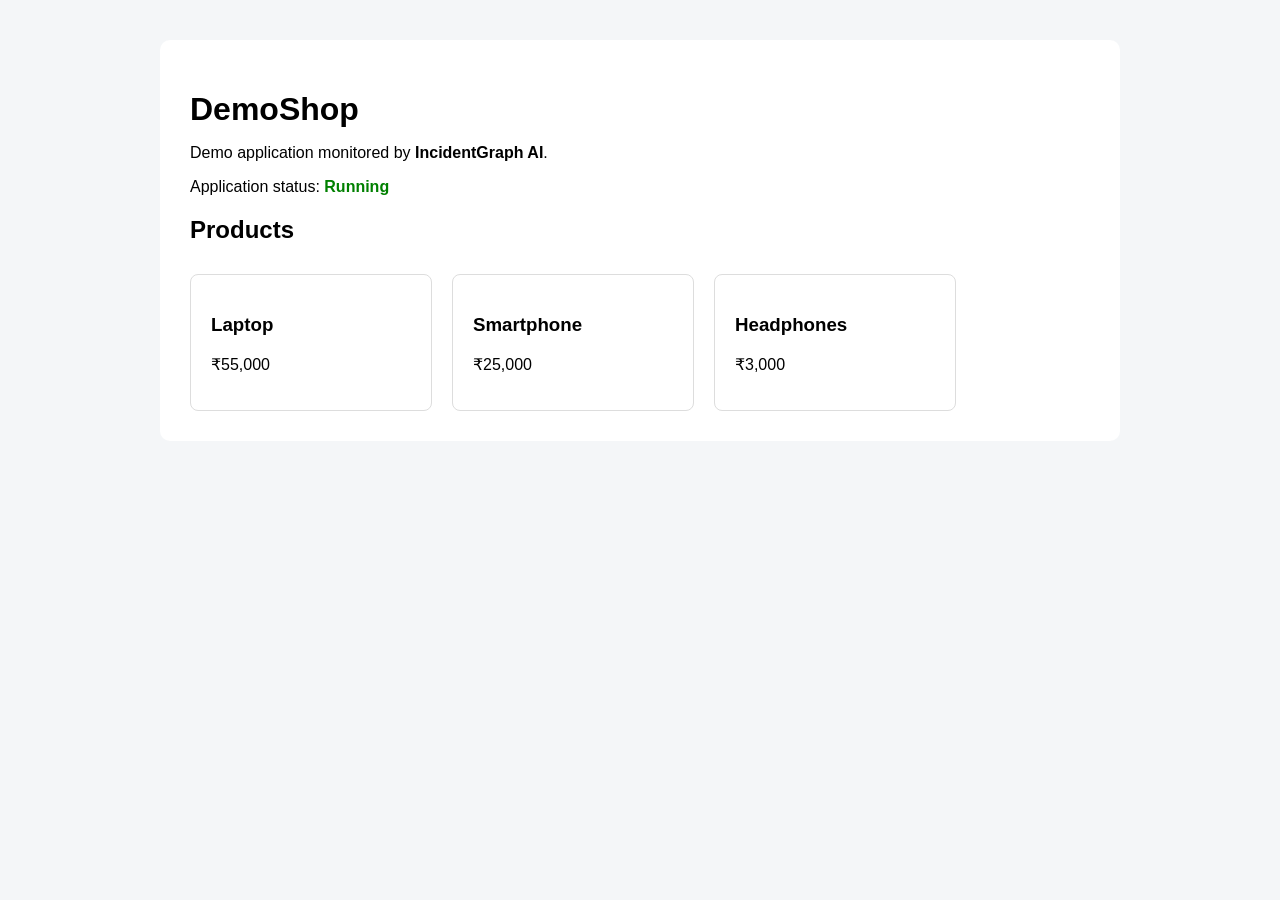
==== demoshop/templates/index.html @ f573a2d8 "Build DemoShop and monitoring agent" ====
<!DOCTYPE html>
<html lang="en">
<head>
    <meta charset="UTF-8">
    <meta name="viewport" content="width=device-width, initial-scale=1.0">

    <title>DemoShop</title>

    <style>
        body {
            font-family: Arial, sans-serif;
            margin: 40px;
            background: #f4f6f8;
        }

        .container {
            max-width: 900px;
            margin: auto;
            background: white;
            padding: 30px;
            border-radius: 10px;
        }

        h1 {
            margin-bottom: 5px;
        }

        .status {
            color: green;
            font-weight: bold;
        }

        .products {
            display: flex;
            gap: 20px;
            margin-top: 30px;
        }

        .product {
            border: 1px solid #ddd;
            padding: 20px;
            border-radius: 8px;
            width: 200px;
        }
    </style>
</head>

<body>

<div class="container">

    <h1>DemoShop</h1>

    <p>
        Demo application monitored by
        <strong>IncidentGraph AI</strong>.
    </p>

    <p>
        Application status:
        <span class="status">Running</span>
    </p>

    <h2>Products</h2>

    <div class="products">

        <div class="product">
            <h3>Laptop</h3>
            <p>₹55,000</p>
        </div>

        <div class="product">
            <h3>Smartphone</h3>
            <p>₹25,000</p>
        </div>

        <div class="product">
            <h3>Headphones</h3>
            <p>₹3,000</p>
        </div>

    </div>

</div>

</body>
</html>
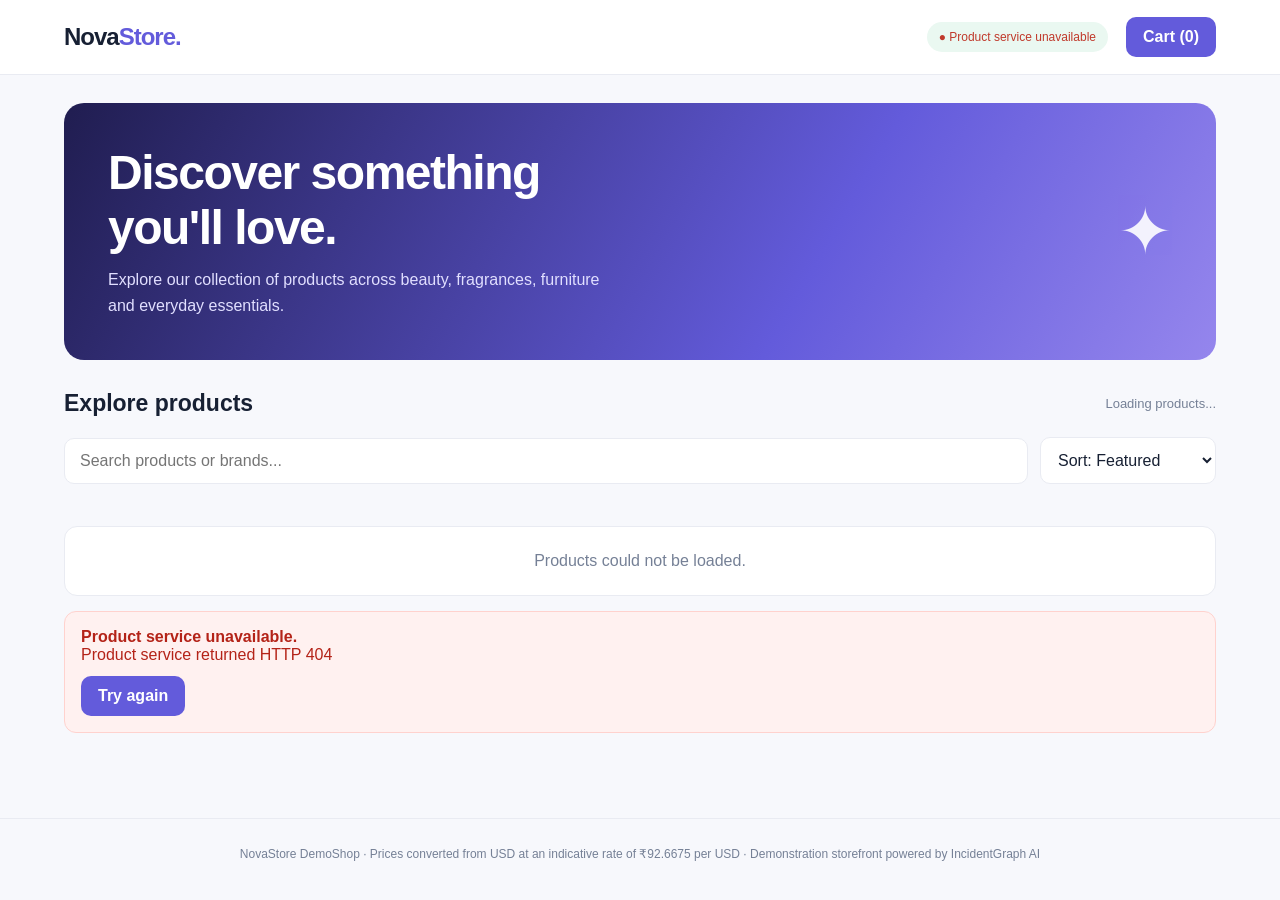
==== commit 2a61beb1: "Improve incident monitoring and AI investigation" ====
--- a/demoshop/templates/index.html
+++ b/demoshop/templates/index.html
@@ -1,88 +1,334 @@
 <!DOCTYPE html>
 <html lang="en">
 <head>
-    <meta charset="UTF-8">
-    <meta name="viewport" content="width=device-width, initial-scale=1.0">
-
-    <title>DemoShop</title>
-
-    <style>
-        body {
-            font-family: Arial, sans-serif;
-            margin: 40px;
-            background: #f4f6f8;
-        }
-
-        .container {
-            max-width: 900px;
-            margin: auto;
-            background: white;
-            padding: 30px;
-            border-radius: 10px;
-        }
-
-        h1 {
-            margin-bottom: 5px;
-        }
-
-        .status {
-            color: green;
-            font-weight: bold;
-        }
-
-        .products {
-            display: flex;
-            gap: 20px;
-            margin-top: 30px;
-        }
-
-        .product {
-            border: 1px solid #ddd;
-            padding: 20px;
-            border-radius: 8px;
-            width: 200px;
-        }
-    </style>
+<meta charset="UTF-8">
+<meta name="viewport" content="width=device-width, initial-scale=1.0">
+<title>NovaStore | DemoShop</title>
+<style>
+:root {
+    --bg:#f7f8fc; --surface:#fff; --ink:#172033;
+    --muted:#758096; --primary:#635bdb; --line:#e9ebf2;
+    --green:#15966b; --shadow:0 8px 28px rgba(28,36,70,.07);
+}
+*{box-sizing:border-box}
+body{margin:0;background:var(--bg);color:var(--ink);font-family:Inter,Arial,sans-serif}
+button,input,select{font:inherit}
+button{cursor:pointer}
+header{background:#fff;border-bottom:1px solid var(--line);position:sticky;top:0;z-index:5}
+.nav{max-width:1200px;margin:auto;padding:17px 24px;display:flex;align-items:center;justify-content:space-between;gap:20px}
+.logo{font-size:24px;font-weight:850;letter-spacing:-1px}
+.logo span{color:var(--primary)}
+.nav-right{display:flex;align-items:center;gap:18px}
+.status{font-size:12px;color:var(--green);background:#eaf8f1;padding:8px 12px;border-radius:30px}
+.cart-btn,.primary-btn{border:0;background:var(--primary);color:white;padding:11px 17px;border-radius:10px;font-weight:700}
+.cart-btn:hover,.primary-btn:hover{filter:brightness(.93)}
+main{max-width:1200px;margin:auto;padding:28px 24px 70px}
+.hero{background:linear-gradient(120deg,#201d50,#635bdb 65%,#9586ed);color:white;border-radius:20px;padding:42px 44px;margin-bottom:30px;display:flex;justify-content:space-between;align-items:center;gap:20px;overflow:hidden}
+.hero h1{font-size:clamp(30px,5vw,48px);margin:0 0 12px;letter-spacing:-1.5px}
+.hero p{color:#e1dfff;max-width:520px;line-height:1.6;margin:0}
+.hero-tag{font-size:65px;opacity:.9}
+.toolbar{display:flex;gap:12px;align-items:center;margin:20px 0;flex-wrap:wrap}
+.search{flex:1;min-width:220px;padding:13px 15px;border:1px solid var(--line);border-radius:10px;background:#fff;outline:none}
+.search:focus{border-color:var(--primary)}
+select{padding:13px;border:1px solid var(--line);border-radius:10px;background:#fff;color:var(--ink)}
+.section-head{display:flex;justify-content:space-between;align-items:center;margin:26px 0 16px}
+.section-head h2{margin:0;font-size:23px}
+.muted{color:var(--muted);font-size:13px}
+.categories{display:flex;gap:9px;flex-wrap:wrap;margin-bottom:22px}
+.category{border:1px solid var(--line);background:#fff;color:#596176;padding:9px 14px;border-radius:30px;font-size:13px}
+.category.active{background:var(--primary);color:#fff;border-color:var(--primary)}
+.grid{display:grid;grid-template-columns:repeat(4,minmax(0,1fr));gap:18px}
+.product{background:#fff;border:1px solid var(--line);border-radius:15px;overflow:hidden;transition:.2s;display:flex;flex-direction:column}
+.product:hover{transform:translateY(-4px);box-shadow:var(--shadow)}
+.product-img{height:190px;background:#f1f2f7;display:flex;align-items:center;justify-content:center;padding:15px;cursor:pointer}
+.product-img img{width:100%;height:100%;object-fit:contain;mix-blend-mode:multiply}
+.product-info{padding:15px;display:flex;flex-direction:column;flex:1}
+.product-category{font-size:10px;text-transform:uppercase;letter-spacing:1px;color:var(--primary);font-weight:800}
+.product h3{font-size:15px;margin:8px 0;line-height:1.35;min-height:40px}
+.rating{font-size:12px;color:#bd8420;margin-bottom:9px}
+.price-row{display:flex;justify-content:space-between;align-items:center;margin-top:auto;gap:8px}
+.price{font-size:19px;font-weight:800}
+.stock{font-size:11px;color:var(--muted)}
+.add-btn{width:100%;margin-top:13px;padding:10px;border:0;border-radius:9px;background:#efefff;color:var(--primary);font-weight:750}
+.add-btn:hover{background:var(--primary);color:white}
+.state{background:white;border:1px solid var(--line);border-radius:13px;padding:25px;text-align:center;color:var(--muted);grid-column:1/-1}
+.error{color:#b42318;background:#fff1f0;border:1px solid #ffd2ce;border-radius:12px;padding:16px;margin:15px 0}
+footer{text-align:center;color:var(--muted);font-size:12px;padding:28px;border-top:1px solid var(--line)}
+.overlay{display:none;position:fixed;inset:0;background:#11182780;z-index:10}
+.overlay.show{display:block}
+.drawer{position:fixed;right:0;top:0;height:100%;width:min(430px,100%);background:#fff;z-index:11;transform:translateX(105%);transition:.25s;padding:24px;display:flex;flex-direction:column}
+.drawer.show{transform:translateX(0)}
+.drawer-head{display:flex;justify-content:space-between;align-items:center;border-bottom:1px solid var(--line);padding-bottom:16px}
+.close{border:0;background:#f1f2f7;border-radius:8px;padding:8px 12px}
+.cart-items{overflow:auto;flex:1;padding:15px 0}
+.cart-item{display:flex;gap:12px;align-items:center;padding:13px 0;border-bottom:1px solid var(--line)}
+.cart-item img{width:65px;height:65px;object-fit:contain;background:#f5f5f8;border-radius:8px}
+.cart-item-info{flex:1;min-width:0}
+.cart-item-info strong{font-size:13px}
+.quantity{display:flex;align-items:center;gap:10px;margin-top:8px}
+.quantity button{border:1px solid var(--line);background:#fff;border-radius:6px;width:26px;height:26px}
+.cart-total{border-top:1px solid var(--line);padding-top:18px}
+.total-line{display:flex;justify-content:space-between;margin-bottom:15px;font-weight:800;font-size:19px}
+.checkout{width:100%;padding:14px}
+.modal{display:none;position:fixed;inset:0;background:#11182780;z-index:20;align-items:center;justify-content:center;padding:18px}
+.modal.show{display:flex}
+.modal-card{background:#fff;border-radius:16px;padding:25px;max-width:440px;width:100%;max-height:90vh;overflow:auto}
+.modal-card img{width:100%;height:180px;object-fit:contain;background:#f5f5f8;border-radius:10px}
+.modal-card h2{font-size:21px}
+.modal-card p{color:var(--muted);line-height:1.6}
+@media(max-width:950px){.grid{grid-template-columns:repeat(3,minmax(0,1fr))}}
+@media(max-width:650px){.grid{grid-template-columns:repeat(2,minmax(0,1fr));gap:10px}.hero{padding:27px 22px}.hero-tag{font-size:40px}.nav{padding:13px 16px}.nav-right{gap:8px}.status{display:none}main{padding:20px 14px 45px}.product-img{height:145px}.product-info{padding:11px}.price{font-size:16px}}
+@media(max-width:390px){.grid{grid-template-columns:1fr 1fr}.product-img{height:120px}}
+</style>
 </head>
-
 <body>
-
-<div class="container">
-
-    <h1>DemoShop</h1>
-
-    <p>
-        Demo application monitored by
-        <strong>IncidentGraph AI</strong>.
-    </p>
-
-    <p>
-        Application status:
-        <span class="status">Running</span>
-    </p>
-
-    <h2>Products</h2>
-
-    <div class="products">
-
-        <div class="product">
-            <h3>Laptop</h3>
-            <p>₹55,000</p>
-        </div>
-
-        <div class="product">
-            <h3>Smartphone</h3>
-            <p>₹25,000</p>
-        </div>
-
-        <div class="product">
-            <h3>Headphones</h3>
-            <p>₹3,000</p>
-        </div>
-
+<header>
+ <div class="nav">
+  <div class="logo">Nova<span>Store.</span></div>
+  <div class="nav-right">
+   <span class="status" id="serviceStatus">● Connecting to products</span>
+   <button class="cart-btn" onclick="openCart()">Cart (<span id="cartCount">0</span>)</button>
+  </div>
+ </div>
+</header>
+
+<main>
+ <section class="hero">
+  <div>
+   <h1>Discover something<br>you'll love.</h1>
+   <p>Explore our collection of products across beauty, fragrances, furniture and everyday essentials.</p>
+  </div>
+  <div class="hero-tag">✦</div>
+ </section>
+
+ <div class="section-head">
+  <h2>Explore products</h2>
+  <span class="muted" id="productCount">Loading products...</span>
+ </div>
+
+ <div class="toolbar">
+  <input class="search" id="searchInput" placeholder="Search products or brands..." oninput="renderProducts()">
+  <select id="sortSelect" onchange="renderProducts()">
+   <option value="default">Sort: Featured</option>
+   <option value="low">Price: Low to high</option>
+   <option value="high">Price: High to low</option>
+   <option value="rating">Top rated</option>
+  </select>
+ </div>
+
+ <div class="categories" id="categories"></div>
+ <div class="grid" id="productGrid">
+  <div class="state">Loading products from our product service...</div>
+ </div>
+ <div id="productError"></div>
+</main>
+
+<footer>NovaStore DemoShop · Prices converted from USD at an indicative rate of ₹92.6675 per USD · Demonstration storefront powered by IncidentGraph AI</footer>
+
+<div class="overlay" id="overlay" onclick="closeCart()"></div>
+<aside class="drawer" id="cartDrawer">
+ <div class="drawer-head">
+  <h2>Your cart</h2>
+  <button class="close" onclick="closeCart()">✕</button>
+ </div>
+ <div class="cart-items" id="cartItems"></div>
+ <div class="cart-total">
+  <div class="total-line"><span>Total</span><span id="cartTotal">$0.00</span></div>
+  <button class="primary-btn checkout" onclick="checkout()">Proceed to checkout</button>
+ </div>
+</aside>
+
+<div class="modal" id="productModal" onclick="if(event.target===this)closeProduct()">
+ <div class="modal-card" id="productModalContent"></div>
+</div>
+
+<div class="modal" id="checkoutModal">
+ <div class="modal-card">
+  <h2 id="checkoutTitle">Order confirmation</h2>
+  <p id="checkoutMessage">Your demo order has been placed.</p>
+  <button class="primary-btn" style="width:100%" onclick="closeCheckout()">Continue shopping</button>
+ </div>
+</div>
+
+<script>
+let products = [];
+let cart = [];
+let activeCategory = "all";
+
+const USD_TO_INR = 92.6675;
+const money = value => new Intl.NumberFormat("en-IN", {
+ style: "currency",
+ currency: "INR",
+ maximumFractionDigits: 0
+}).format(Number(value) * USD_TO_INR);
+
+async function loadProducts() {
+ const status = document.getElementById("serviceStatus");
+ const grid = document.getElementById("productGrid");
+ try {
+  const response = await fetch("/api/products");
+  if (!response.ok) throw new Error("Product service returned HTTP " + response.status);
+  products = await response.json();
+  if (!Array.isArray(products)) throw new Error("Invalid product data received");
+  status.textContent = "● Product service connected";
+  status.style.color = "#15966b";
+  buildCategories();
+  renderProducts();
+ } catch(error) {
+  status.textContent = "● Product service unavailable";
+  status.style.color = "#c0392b";
+  grid.innerHTML = '<div class="state">Products could not be loaded.</div>';
+  document.getElementById("productError").innerHTML =
+   '<div class="error"><strong>Product service unavailable.</strong><br>' +
+   escapeHTML(error.message) +
+   '<br><button class="primary-btn" style="margin-top:12px" onclick="loadProducts()">Try again</button></div>';
+ }
+}
+
+function buildCategories() {
+ const categories = ["all", ...new Set(products.map(p => p.category).filter(Boolean))];
+ document.getElementById("categories").innerHTML = categories.map(category =>
+  '<button class="category ' + (category === activeCategory ? 'active' : '') +
+  '" onclick="selectCategory(\'' + category + '\')">' +
+  escapeHTML(category === "all" ? "All products" : category.replaceAll("-", " ")) +
+  '</button>'
+ ).join("");
+}
+
+function selectCategory(category) {
+ activeCategory = category;
+ buildCategories();
+ renderProducts();
+}
+
+function renderProducts() {
+ const search = document.getElementById("searchInput").value.toLowerCase().trim();
+ const sort = document.getElementById("sortSelect").value;
+ let filtered = products.filter(p =>
+  (activeCategory === "all" || p.category === activeCategory) &&
+  (p.name + " " + (p.brand || "") + " " + (p.category || "")).toLowerCase().includes(search)
+ );
+ if (sort === "low") filtered.sort((a,b) => a.price-b.price);
+ if (sort === "high") filtered.sort((a,b) => b.price-a.price);
+ if (sort === "rating") filtered.sort((a,b) => b.rating-a.rating);
+
+ document.getElementById("productCount").textContent = filtered.length + " products";
+ document.getElementById("productGrid").innerHTML = filtered.length ? filtered.map(p => `
+  <article class="product">
+   <div class="product-img" onclick="showProduct(${p.id})">
+    <img src="${escapeHTML(p.image || "")}" alt="${escapeHTML(p.name)}" loading="lazy">
+   </div>
+   <div class="product-info">
+    <span class="product-category">${escapeHTML(p.category || "Product")}</span>
+    <h3>${escapeHTML(p.name)}</h3>
+    <div class="rating">★ ${Number(p.rating || 0).toFixed(1)} / 5</div>
+    <div class="price-row">
+     <span class="price">${money(p.price)}</span>
+     <span class="stock">${Number(p.stock || 0)} in stock</span>
     </div>
-
-</div>
-
+    <button class="add-btn" onclick="addToCart(${p.id})">＋ Add to cart</button>
+   </div>
+  </article>
+ `).join("") : '<div class="state">No matching products found. Try another search.</div>';
+}
+
+function escapeHTML(value) {
+ return String(value ?? "").replace(/[&<>"']/g, char => ({
+  "&":"&amp;","<":"&lt;",">":"&gt;",'"':"&quot;","'":"&#39;"
+ }[char]));
+}
+
+function addToCart(id) {
+ const product = products.find(p => p.id === id);
+ if (!product) return;
+ const item = cart.find(p => p.id === id);
+ if (item) item.quantity++;
+ else cart.push({...product, quantity:1});
+ updateCart();
+}
+
+function changeQuantity(id, amount) {
+ const item = cart.find(p => p.id === id);
+ if (!item) return;
+ item.quantity += amount;
+ if (item.quantity <= 0) cart = cart.filter(p => p.id !== id);
+ updateCart();
+}
+
+function updateCart() {
+ const count = cart.reduce((sum,p) => sum+p.quantity,0);
+ const total = cart.reduce((sum,p) => sum+p.price*p.quantity,0);
+ document.getElementById("cartCount").textContent = count;
+ document.getElementById("cartTotal").textContent = money(total);
+ document.getElementById("cartItems").innerHTML = cart.length ? cart.map(p => `
+  <div class="cart-item">
+   <img src="${escapeHTML(p.image)}" alt="">
+   <div class="cart-item-info">
+    <strong>${escapeHTML(p.name)}</strong>
+    <div class="muted">${money(p.price)} each</div>
+    <div class="quantity">
+     <button onclick="changeQuantity(${p.id},-1)">−</button>
+     <span>${p.quantity}</span>
+     <button onclick="changeQuantity(${p.id},1)">＋</button>
+    </div>
+   </div>
+   <strong>${money(p.price*p.quantity)}</strong>
+  </div>
+ `).join("") : '<div class="state">Your cart is empty. Add something you like!</div>';
+}
+
+function openCart() {
+ document.getElementById("cartDrawer").classList.add("show");
+ document.getElementById("overlay").classList.add("show");
+}
+function closeCart() {
+ document.getElementById("cartDrawer").classList.remove("show");
+ document.getElementById("overlay").classList.remove("show");
+}
+
+function showProduct(id) {
+ const p = products.find(item => item.id === id);
+ if (!p) return;
+ document.getElementById("productModalContent").innerHTML = `
+  <img src="${escapeHTML(p.image)}" alt="${escapeHTML(p.name)}">
+  <span class="product-category">${escapeHTML(p.category)}</span>
+  <h2>${escapeHTML(p.name)}</h2>
+  <div class="rating">★ ${Number(p.rating || 0).toFixed(1)} / 5</div>
+  <p>${escapeHTML(p.description)}</p>
+  <p><strong>Brand:</strong> ${escapeHTML(p.brand || "Generic")}<br>
+  <strong>Available stock:</strong> ${Number(p.stock || 0)}</p>
+  <h2>${money(p.price)}</h2>
+  <button class="primary-btn" style="width:100%" onclick="addToCart(${p.id});closeProduct()">Add to cart</button>
+  <button class="close" style="width:100%;margin-top:10px" onclick="closeProduct()">Close</button>
+ `;
+ document.getElementById("productModal").classList.add("show");
+}
+function closeProduct() {
+ document.getElementById("productModal").classList.remove("show");
+}
+
+function checkout() {
+ if (!cart.length) {
+  alert("Your cart is empty. Add a product first.");
+  return;
+ }
+ const total = cart.reduce((sum,p) => sum+p.price*p.quantity,0);
+ const count = cart.reduce((sum,p) => sum+p.quantity,0);
+ document.getElementById("checkoutTitle").textContent = "Order placed successfully!";
+ document.getElementById("checkoutMessage").textContent =
+  "Demo order confirmed: " + count + " item(s), total " + money(total) +
+  ". This is a simulation; no payment was collected.";
+ closeCart();
+ document.getElementById("checkoutModal").classList.add("show");
+ cart = [];
+ updateCart();
+}
+function closeCheckout() {
+ document.getElementById("checkoutModal").classList.remove("show");
+}
+
+updateCart();
+loadProducts();
+</script>
 </body>
-</html>+</html>
